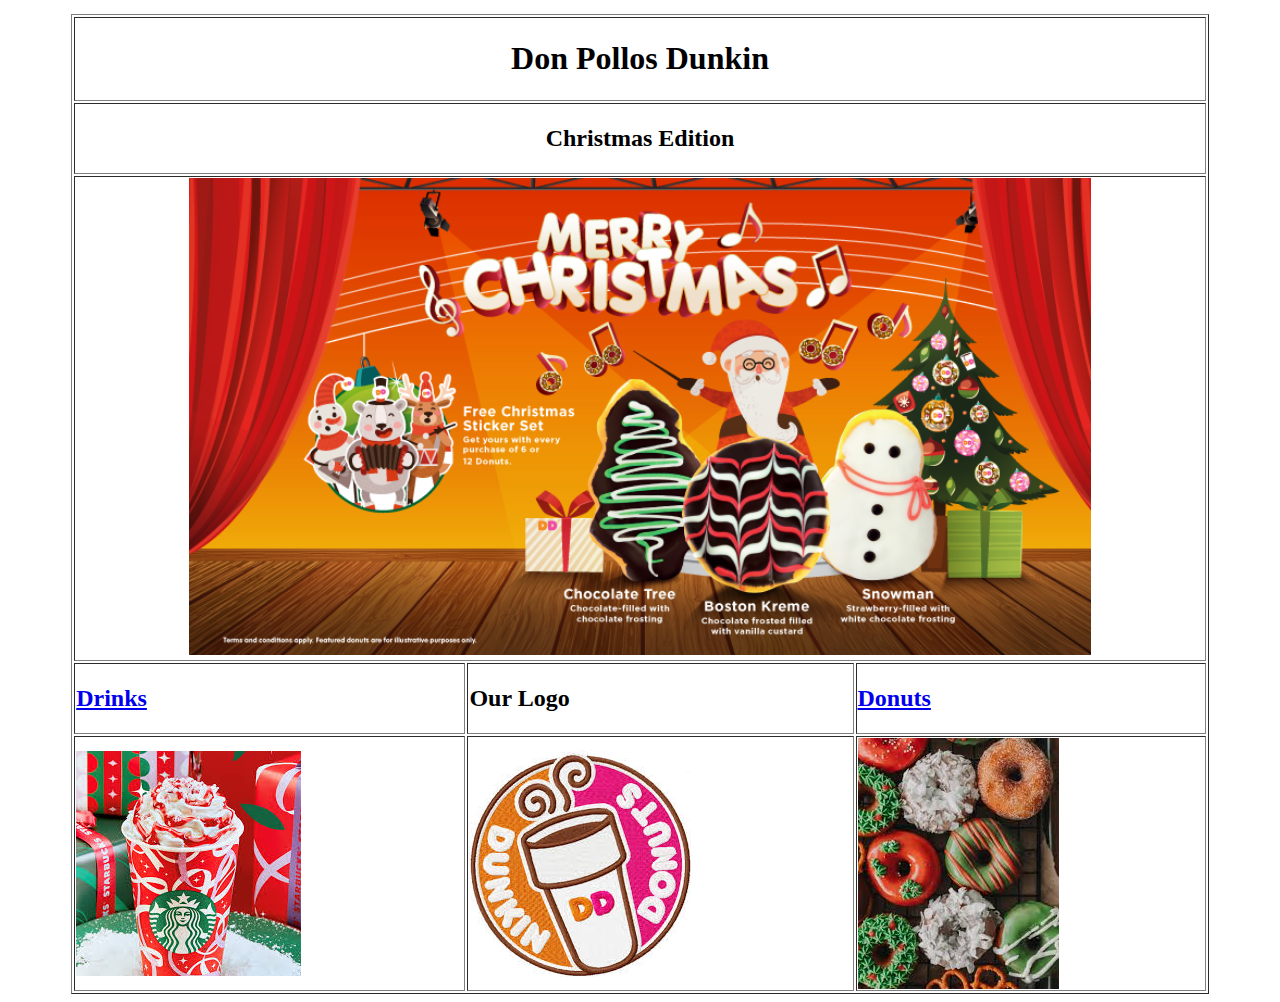
==== index.html @ 8bcd7d4d "Add files via upload" ====
<!DOCTYPE html>
<html>
<head>
	<meta charset="utf-8">
	<meta name="viewport" content="width=device-width, initial-scale=1">
	<title></title>
</head>
<body>
	<table>
		<tr>
			<td></td>
		</tr>
	</table>
	<table border="1" align="center" width="90%">
		<tr>
			<td colspan="3" align="center">
				<h1>Don Pollos Dunkin</h1>
			</td>
		</tr>
				<tr>
			<td colspan="3" align="center">
				<h2>Christmas Edition</h2>
			</td>
		</tr>
				<tr>
			<td colspan="3" align="center">
				<img src="banner.png" width="80%">
				
			</td>
		</tr>

		<tr>
			<td> <a href="Drinks.html">
				<h2> Drinks </h2>
			</a>
			</td>
		<td>
				<h2>Our Logo</h2>
			</td>
			<td>
				<a href="Donuts.html">
			<h2> Donuts </h2>
		</a>
			</td>
		</tr>
		
		<tr>
			
			<td>
				<img src="cafe.jfif" align="center">
			</td>
			<td>
				<img src="logo.jfif" align="center">
			</td>
			<td>
				<img src="donas1.jfif" align="center">
			</td>
		</tr>
			
		

	</table>

</body>
</html>
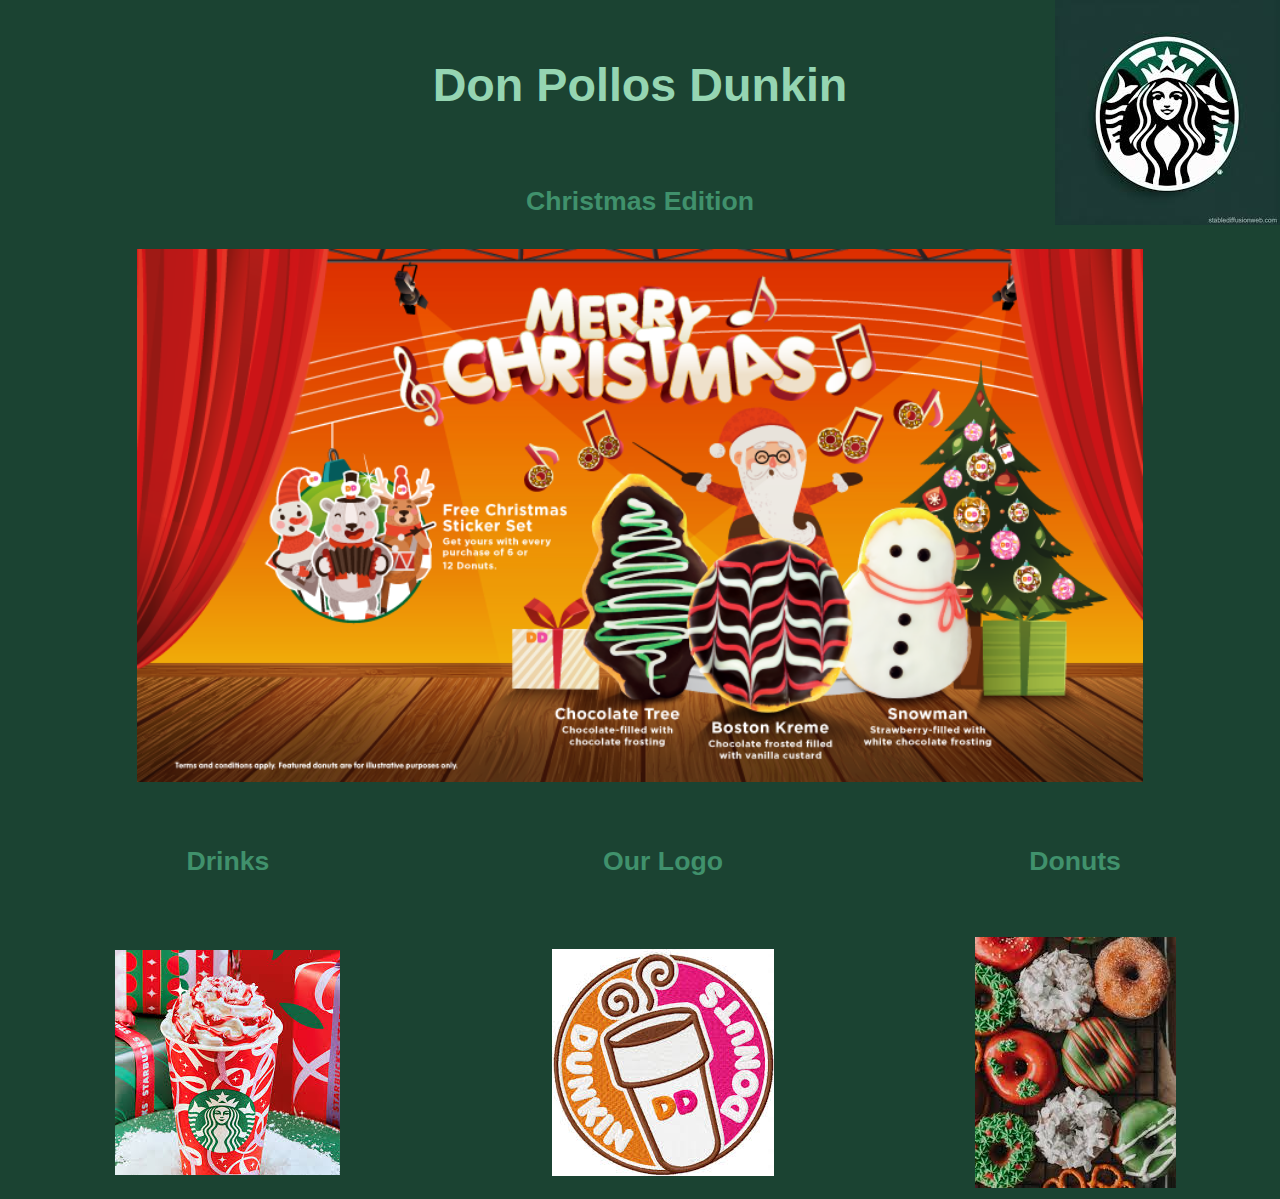
==== commit 44ec8aea: "Add files via upload" ====
--- a/index.html
+++ b/index.html
@@ -4,6 +4,7 @@
 	<meta charset="utf-8">
 	<meta name="viewport" content="width=device-width, initial-scale=1">
 	<title></title>
+	<link rel="Stylesheet" type="text/css" href="Stylesheet.css">
 </head>
 <body>
 	<table>
@@ -11,7 +12,7 @@
 			<td></td>
 		</tr>
 	</table>
-	<table border="1" align="center" width="90%">
+	<table align="center" width="90%">
 		<tr>
 			<td colspan="3" align="center">
 				<h1>Don Pollos Dunkin</h1>
--- a/Stylesheet.css
+++ b/Stylesheet.css
@@ -0,0 +1,42 @@
+body{
+  background:url(starbuks.jfif) no-repeat  top right;
+  background-color:#1B4332 ;
+}
+h1{
+  color: #95D5B2;
+  font-family: Verdana, "Verdana neue", sans-serif;
+  font-size: 35pt;
+  padding: 10px;
+}
+h2, h3{
+  color: #40916C;
+  font-family: Verdana, "Verdana neue", sans-serif;
+  font-size: 20pt;
+  padding: 6px;
+}
+p{
+  color: #52B788;
+ font-family: Verdana, "Verdana neue", sans-serif;
+  font-size: 15pt;
+  padding: 4px;
+  align-content: center;
+}
+img: hover{
+transform: scale(1.5);
+}
+a{
+  text-decoration: none;
+  color: #081C15;
+  margin: 15px;
+  font-size: 25px;
+}
+a: hover{
+color: #2D6A4F;
+}
+table{
+  width:  100%;
+  text-align: center;
+}
+td{
+  vertical-align: middle;
+}